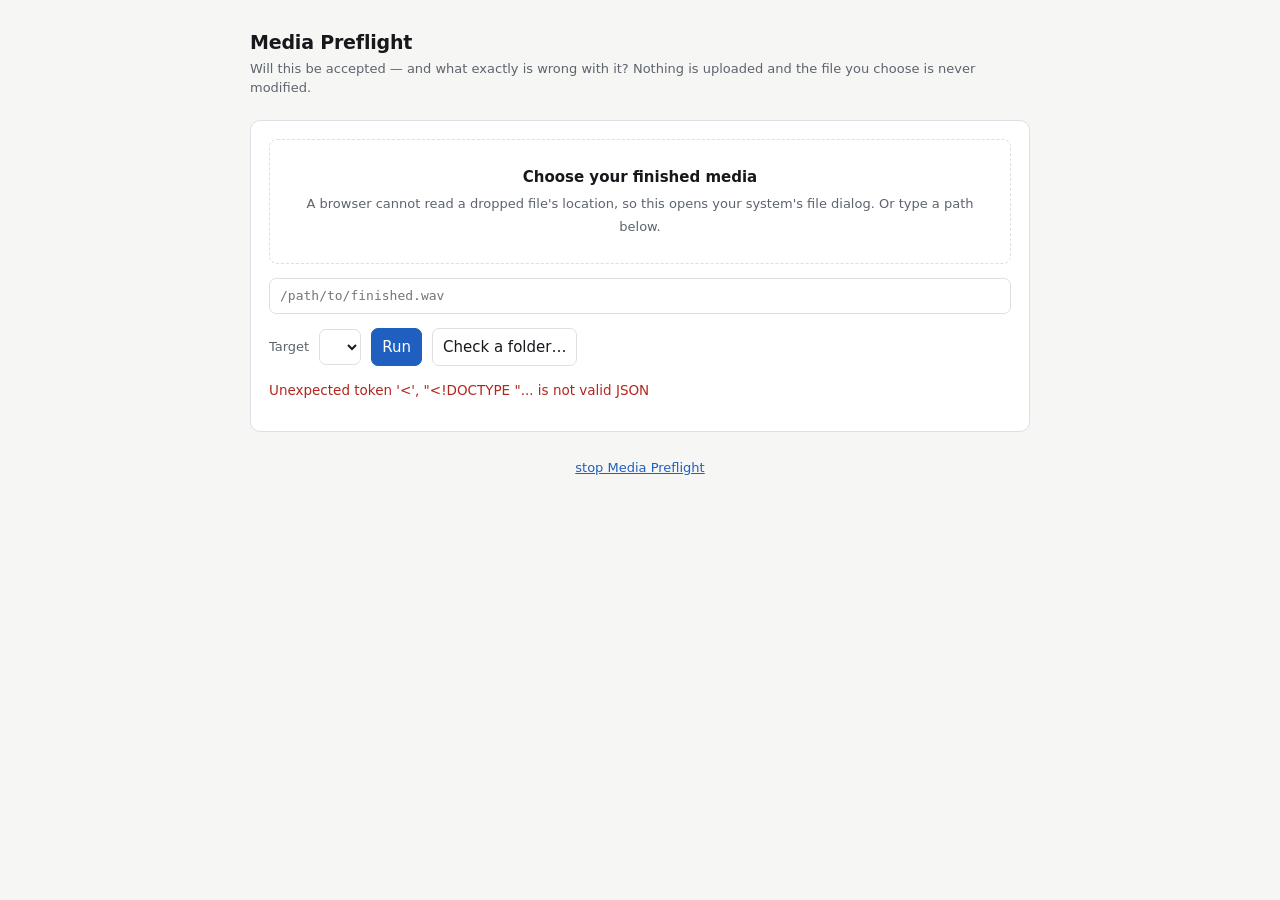
==== index.html @ b85513b6 "Correct a delivery, which is not correcting each of its files Running the single-file fix over a tit" ====
<!doctype html>
<meta charset="utf-8">
<meta name="viewport" content="width=device-width, initial-scale=1">
<title>Media Preflight</title>
<style>
  :root {
    color-scheme: light dark;
    --bg: #f6f6f4; --panel: #ffffff; --ink: #16181c; --quiet: #5d646e;
    --line: #dcdfe4; --fail: #b3261e; --warn: #8a5a00; --pass: #1c6b3f;
    --accent: #1f5fbf; --code: #f0f1f3;
  }
  @media (prefers-color-scheme: dark) {
    :root {
      --bg: #16181c; --panel: #1e2127; --ink: #e8eaee; --quiet: #99a1ad;
      --line: #313640; --fail: #ff8a80; --warn: #f0b849; --pass: #6fd39a;
      --accent: #7aa7ff; --code: #14161a;
    }
  }
  * { box-sizing: border-box; }
  body {
    margin: 0; padding: 28px 20px 60px; background: var(--bg); color: var(--ink);
    font: 15px/1.5 -apple-system, "Segoe UI", Roboto, "Helvetica Neue",
          "DejaVu Sans", sans-serif;
  }
  main { max-width: 780px; margin: 0 auto; }
  h1 { font-size: 19px; margin: 0 0 2px; letter-spacing: -0.01em; }
  .sub { color: var(--quiet); font-size: 13px; margin: 0 0 22px; }
  .panel {
    background: var(--panel); border: 1px solid var(--line); border-radius: 10px;
    padding: 18px; margin-bottom: 16px;
  }
  .drop {
    border: 1.5px dashed var(--line); border-radius: 8px; padding: 26px 18px;
    text-align: center; cursor: pointer; transition: border-color .15s, background .15s;
  }
  .drop:hover, .drop.over { border-color: var(--accent); background: color-mix(in srgb, var(--accent) 7%, transparent); }
  .drop strong { display: block; font-size: 15px; margin-bottom: 4px; }
  .drop span { color: var(--quiet); font-size: 13px; }
  .chosen { font-family: ui-monospace, SFMono-Regular, Menlo, Consolas, monospace;
            font-size: 12.5px; word-break: break-all; color: var(--ink); }
  .row { display: flex; gap: 10px; align-items: center; flex-wrap: wrap; margin-top: 14px; }
  .row label { font-size: 13px; color: var(--quiet); }
  select, input[type=text], button {
    font: inherit; color: var(--ink); background: var(--panel);
    border: 1px solid var(--line); border-radius: 7px; padding: 7px 10px;
  }
  input[type=text] { flex: 1; min-width: 200px; font-size: 13px;
                     font-family: ui-monospace, Menlo, Consolas, monospace; }
  button { cursor: pointer; }
  button:hover:not(:disabled) { border-color: var(--accent); }
  button:disabled { opacity: .45; cursor: default; }
  button.primary { background: var(--accent); border-color: var(--accent); color: #fff; }
  .note { font-size: 12.5px; color: var(--quiet); margin-top: 8px; }
  .note.informal { color: var(--warn); }

  /* signal path */
  .path { display: flex; align-items: center; gap: 6px; flex-wrap: wrap;
          margin: 16px 0 4px; font-size: 12px; }
  .stage { padding: 4px 9px; border: 1px solid var(--line); border-radius: 999px;
           color: var(--quiet); white-space: nowrap; }
  .stage.active { border-color: var(--accent); color: var(--accent);
                  animation: pulse 1.1s ease-in-out infinite; }
  .stage.done { border-color: var(--pass); color: var(--pass); }
  .stage.skip { opacity: .4; border-style: dashed; }
  .arrow { color: var(--quiet); opacity: .5; }
  @keyframes pulse { 0%,100% { opacity: 1 } 50% { opacity: .45 } }
  .bar { height: 3px; background: var(--line); border-radius: 2px; overflow: hidden; }
  .bar > i { display: block; height: 100%; width: 0; background: var(--accent);
             transition: width .25s; }

  /* findings */
  .verdict { font-size: 15px; font-weight: 600; margin: 0 0 2px; }
  .verdict.fail { color: var(--fail); } .verdict.warn { color: var(--warn); }
  .verdict.pass { color: var(--pass); }
  .counts { color: var(--quiet); font-size: 13px; margin-bottom: 14px; }
  .finding { display: grid; grid-template-columns: 18px 1fr auto; gap: 8px;
             padding: 7px 0; border-top: 1px solid var(--line); align-items: baseline; }
  .finding:first-of-type { border-top: none; }
  .mark { font-weight: 700; }
  .mark.fail { color: var(--fail); } .mark.warn { color: var(--warn); }
  .mark.pass { color: var(--pass); } .mark.skip { color: var(--quiet); }
  .required { color: var(--quiet); font-size: 13px; white-space: nowrap; }
  .where { grid-column: 2 / -1; color: var(--quiet); font-size: 12.5px; }
  .where b { font-weight: 600; color: var(--ink); }
  .detail { grid-column: 2 / -1; color: var(--quiet); font-size: 12.5px;
            font-style: italic; }
  .chart { margin: 0 0 16px; padding: 0; }
  .chart svg { display: block; width: 100%; border: 1px solid var(--line);
               border-radius: 8px; }
  .chart figcaption { margin-top: 7px; font-size: 12.5px; color: var(--quiet); }
  .chart rect[data-event] { transition: fill-opacity .15s; cursor: default; }
  .chart.dimmed rect[data-event] { fill-opacity: .12; }
  .chart rect[data-event].lit { fill-opacity: .95; }
  .finding.linked:hover { background: color-mix(in srgb, var(--accent) 7%, transparent); }
  .subhead-sm { font-size: 13px; text-transform: uppercase; letter-spacing: .08em;
                color: var(--quiet); margin: 20px 0 6px; font-weight: 600; }
  .filerow { display: grid; grid-template-columns: 18px 1fr auto auto; gap: 10px;
             padding: 7px 0; border-top: 1px solid var(--line);
             align-items: baseline; cursor: pointer; }
  .filerow:hover { background: color-mix(in srgb, var(--accent) 8%, transparent); }
  .filerow .dur { color: var(--quiet); font-size: 12.5px; }
  .filerow .why { color: var(--quiet); font-size: 12.5px; text-align: right; }
  .filerow .name { font-family: ui-monospace, Menlo, Consolas, monospace;
                   font-size: 13px; }
  .back { color: var(--accent); cursor: pointer; font-size: 13px; margin: 0 0 10px; }
  .setfinding { display: grid; grid-template-columns: 18px 1fr auto; gap: 8px;
                padding: 7px 0; border-top: 1px solid var(--line);
                align-items: baseline; }
  .setfinding:first-of-type { border-top: none; }
  .setfinding .who { grid-column: 2 / -1; color: var(--quiet); font-size: 12.5px;
                     font-family: ui-monospace, Menlo, Consolas, monospace; }
  .setfinding .why { grid-column: 2 / -1; color: var(--quiet); font-size: 12.5px;
                     font-style: italic; }
  .stamps { margin-top: 14px; font-size: 13px; }
  .stamps b { font-weight: 600; }
  pre { background: var(--code); border: 1px solid var(--line); border-radius: 7px;
        padding: 11px; overflow-x: auto; font-size: 12px; margin: 10px 0 0; }
  .steps { margin: 0; padding-left: 20px; }
  .steps li { margin-bottom: 8px; }
  .caveat { color: var(--warn); font-size: 12.5px; display: block; margin-top: 2px; }
  .error { color: var(--fail); font-size: 13.5px; }
  .hidden { display: none; }
  .meta { color: var(--quiet); font-size: 12.5px; margin-top: 12px; }
  .toggle { background: none; border: none; color: var(--accent); padding: 0;
            font-size: 13px; text-decoration: underline; }
</style>

<main>
  <h1>Media Preflight</h1>
  <p class="sub">Will this be accepted — and what exactly is wrong with it?
    Nothing is uploaded and the file you choose is never modified.</p>

  <section class="panel">
    <div class="drop" id="drop">
      <strong id="dropTitle">Choose your finished media</strong>
      <span id="dropHint">A browser cannot read a dropped file's location, so this
        opens your system's file dialog. Or type a path below.</span>
    </div>
    <div class="row">
      <input type="text" id="path" placeholder="/path/to/finished.wav"
             spellcheck="false" autocomplete="off">
    </div>
    <div class="row">
      <label for="target">Target</label>
      <select id="target"></select>
      <button class="primary" id="run">Run</button>
      <button id="runFolder" title="Check a folder as one delivery">Check a folder…</button>
    </div>
    <p class="note" id="targetNote"></p>
    <p class="error hidden" id="toolError"></p>
  </section>

  <section class="panel hidden" id="progressPanel">
    <div class="path" id="signalPath"></div>
    <div class="bar"><i id="bar"></i></div>
    <p class="note" id="stage"></p>
  </section>

  <section class="panel hidden" id="deliveryPanel">
    <p class="verdict" id="setVerdict"></p>
    <p class="counts" id="setCounts"></p>
    <figure class="chart hidden" id="setChartBox">
      <div id="setChart"></div>
      <figcaption id="setChartNote"></figcaption>
    </figure>
    <h3 class="subhead-sm">Across the delivery</h3>
    <div id="setFindings"></div>
    <h3 class="subhead-sm">Files</h3>
    <div id="setFiles"></div>
    <div class="row">
      <button id="fixDelivery">Correct the delivery</button>
      <span class="note" id="deliveryWrote"></span>
    </div>
    <p class="meta" id="setSource"></p>
  </section>

  <section class="panel hidden" id="deliveryPlanPanel">
    <p class="verdict">Proposed corrections</p>
    <p class="counts">Nothing has been written yet. Not one of these source
      files is touched by any of it.</p>
    <ul class="steps" id="deliveryReasons"></ul>
    <div id="deliveryPlan"></div>
    <p class="note" id="deliveryUntouched"></p>
    <p class="note" id="deliveryUnaddressed"></p>
    <div class="row">
      <button class="primary" id="applyDelivery">Write the corrected copies</button>
      <button id="cancelDelivery">Cancel</button>
    </div>
  </section>

  <section class="panel hidden" id="reportPanel">
    <p class="back hidden" id="backToDelivery">← back to the delivery</p>
    <p class="verdict" id="verdict"></p>
    <p class="counts" id="counts"></p>
    <p class="chosen" id="fileLine" style="margin:-8px 0 14px"></p>
    <figure class="chart hidden" id="chartBox">
      <div id="chart"></div>
      <figcaption id="chartNote"></figcaption>
    </figure>
    <div id="findings"></div>
    <p class="stamps hidden" id="stamps"></p>
    <div class="row">
      <button id="fix">Create corrected copy</button>
      <button id="exportMd">Export report</button>
      <button id="exportJson">Export JSON</button>
      <button class="toggle" id="togglePasses">show every check</button>
    </div>
    <p class="note" id="exported"></p>
    <p class="meta" id="sourceNote"></p>
  </section>

  <p class="meta" style="text-align:center;margin-top:26px">
    <button class="toggle" id="quit">stop Media Preflight</button>
  </p>

  <section class="panel hidden" id="planPanel">
    <p class="verdict">Proposed corrections</p>
    <p class="counts">Nothing has been written yet. The source file is not
      touched by any of this.</p>
    <ol class="steps" id="planSteps"></ol>
    <p class="note" id="planUnfixable"></p>
    <p class="note">Output: <span class="chosen" id="planOutput"></span></p>
    <pre id="planCommand"></pre>
    <div class="row">
      <button class="primary" id="applyFix">Write the corrected copy</button>
      <button id="cancelFix">Cancel</button>
    </div>
  </section>
</main>

<script>
const TOKEN = new URLSearchParams(location.search).get("t") || "";
const $ = (id) => document.getElementById(id);
let state = null, current = null, showPasses = false, lastPlan = null;

const STAGES = [
  { key: "container", label: "container" },
  { key: "audio", label: "audio" },
  { key: "video", label: "video" },
  { key: "captions", label: "captions" },
  { key: "target", label: "delivery target" },
];

async function api(path, body) {
  const url = `/api${path}${path.includes("?") ? "&" : "?"}t=${encodeURIComponent(TOKEN)}`;
  const options = body ? {
    method: "POST", headers: { "Content-Type": "application/json" },
    body: JSON.stringify(body),
  } : {};
  const response = await fetch(url, options);
  const data = await response.json();
  if (!response.ok || data.error) throw new Error(data.error || "Request failed.");
  return data;
}

// A stage the file has no material for — the picture nodes on an audio file —
// is drawn dimmed rather than left out, so the path keeps its shape and the
// absence is legible.
function drawPath(activeKey, seenKeys) {
  const seen = STAGES.findIndex((s) => s.key === activeKey);
  $("signalPath").innerHTML = STAGES.map((stage, index) => {
    let cls = "stage";
    const visited = seenKeys && seenKeys.has(stage.key);
    if (index === seen) cls += " active";
    else if (visited) cls += " done";
    else if (seen >= 0 && index < seen) cls += " skip";
    const title = (seen >= 0 && index < seen && !visited)
      ? ' title="nothing in this file to measure here"' : "";
    return `<span class="${cls}"${title}>${stage.label}</span>`;
  }).join('<span class="arrow">→</span>');
}

function esc(text) {
  return String(text ?? "").replace(/[&<>"]/g,
    (c) => ({ "&": "&amp;", "<": "&lt;", ">": "&gt;", '"': "&quot;" }[c]));
}

function timecode(seconds) {
  if (seconds == null) return "—";
  const whole = Math.max(0, Math.floor(seconds));
  const h = Math.floor(whole / 3600), m = Math.floor((whole % 3600) / 60), s = whole % 60;
  const pad = (n) => String(n).padStart(2, "0");
  return h ? `${h}:${pad(m)}:${pad(s)}` : `${pad(m)}:${pad(s)}`;
}

function describeFile(file) {
  const bits = [file.name];
  if (file.duration_s) bits.push(timecode(file.duration_s));
  if (file.audio) {
    bits.push([file.audio.codec,
      file.audio.sample_rate ? (file.audio.sample_rate / 1000) + " kHz" : "",
      { 1: "mono", 2: "stereo" }[file.audio.channels] || (file.audio.channels + " ch"),
    ].filter(Boolean).join(" "));
  }
  if (file.video) {
    bits.push([file.video.codec,
      file.video.width ? `${file.video.width}x${file.video.height}` : "",
      file.video.frame_rate ? file.video.frame_rate.toFixed(3).replace(/\.?0+$/, "") + " fps" : "",
    ].filter(Boolean).join(" "));
  }
  if (file.captions && file.captions.cues != null) {
    const n = file.captions.cues;
    bits.push(`${file.captions.format} ${n} cue${n === 1 ? "" : "s"} ${file.captions.origin || ""}`.trim());
  }
  return bits.join("  ·  ");
}

const MARK = { pass: "✓", fail: "✕", warn: "⚠", skip: "·", info: "i" };
const VERDICT_WORD = {
  pass: "Ready to deliver.",
  warn: "Deliverable, with things worth looking at.",
  fail: "Not ready — the failures below would be rejected.",
};
const ORDER = { fail: 0, warn: 1, pass: 2, skip: 3 };

function renderReport(envelope) {
  current = envelope;
  $("verdict").textContent =
    `${MARK[envelope.verdict]} ${VERDICT_WORD[envelope.verdict]}`;
  $("verdict").className = "verdict " + envelope.verdict;
  const c = envelope.counts;
  $("counts").textContent =
    `${c.fail} failed, ${c.warn} warned, ${c.pass} passed, ${c.skip} not checked`;
  $("fileLine").textContent = describeFile(envelope.file);

  const sorted = [...envelope.findings]
    .sort((a, b) => ORDER[a.status] - ORDER[b.status]);
  const skipped = sorted.filter((f) => f.status === "skip");
  const findings = sorted.filter((f) =>
    f.status !== "skip" && (showPasses || f.status !== "pass"));

  $("findings").innerHTML = findings.map((f) => {
    const where = f.intervals && f.intervals.length
      ? `<div class="where">at ${f.intervals.slice(0, 8).map((i) =>
          `<b>${timecode(i.start)}</b>${i.detail ? " (" + esc(i.detail) + ")" : ""}`
        ).join(", ")}${f.intervals.length > 8 ? `, +${f.intervals.length - 8} more` : ""}</div>`
      : (f.scope === "file" && f.status !== "pass" && f.status !== "skip"
        ? `<div class="where">measured across the whole file — no single moment to point at</div>` : "");
    const note = (f.note && (f.status === "fail" || f.status === "warn"))
      ? `<div class="detail">${esc(f.note)}</div>` : "";
    return `<div class="finding" data-label="${esc(f.label)}">
      <span class="mark ${f.status}">${MARK[f.status]}</span>
      <span>${esc(f.label)}: ${esc(f.actual)}</span>
      <span class="required">${f.required ? "Required: " + esc(f.required) : ""}</span>
      ${where}${note}</div>`;
  }).join("") + (skipped.length ? `<div class="finding">
      <span class="mark skip">·</span>
      <span class="where" style="grid-column:2/-1">${skipped.length} not checked —
        nothing in this file to measure them against:
        ${esc(skipped.slice(0, 8).map((f) => f.label.toLowerCase()).join(", "))}</span>
    </div>` : "");

  const stamps = [...new Set(envelope.findings
    .filter((f) => f.status === "fail" || f.status === "warn")
    .flatMap((f) => f.timestamps))].sort((a, b) => a - b);
  $("stamps").className = stamps.length ? "stamps" : "stamps hidden";
  $("stamps").innerHTML = stamps.length
    ? `Problems occur at <b>${stamps.slice(0, 12).map(timecode).join(", ")}</b>` +
      (stamps.length > 12 ? `, and ${stamps.length - 12} more` : "")
    : "";

  drawChart(envelope);

  const t = envelope.target;
  $("sourceNote").textContent = t.source
    ? `Thresholds from: ${t.source}${t.checked ? " (read " + t.checked + ")" : ""}`
    : "";
  $("fix").disabled = envelope.verdict === "pass";
  $("reportPanel").classList.remove("hidden");
  $("planPanel").classList.add("hidden");
  $("exported").textContent = "";
}

// Hovering a finding lights only the marks that finding put on the chart, so
// "at 18:07" and the shape at 18:07 are visibly the same fact.
function drawChart(envelope) {
  const box = $("chartBox");
  if (!envelope.chart) { box.classList.add("hidden"); return; }
  box.classList.remove("hidden");
  $("chart").innerHTML = envelope.chart;
  const band = envelope.band || {};
  $("chartNote").textContent = band.absent
    ? `Loudness over time. No target band is drawn: ${band.absent}`
    : "Loudness over time. The shaded band is what this target asks for; the "
      + "lighter area is the range each column covers.";

  const marks = [...$("chart").querySelectorAll("rect[data-event]")];
  document.querySelectorAll(".finding[data-label]").forEach((row) => {
    const label = row.dataset.label;
    if (!marks.some((m) => m.dataset.label === label)) return;
    row.classList.add("linked");
    row.addEventListener("mouseenter", () => {
      $("chart").parentElement.classList.add("dimmed");
      marks.forEach((m) => m.classList.toggle("lit", m.dataset.label === label));
    });
    row.addEventListener("mouseleave", () => {
      $("chart").parentElement.classList.remove("dimmed");
      marks.forEach((m) => m.classList.remove("lit"));
    });
  });
}

async function poll(jobId, onDone) {
  const seen = new Set();
  const tick = async () => {
    const job = await api(`/job?id=${encodeURIComponent(jobId)}`);
    $("bar").style.width = Math.round((job.progress || 0) * 100) + "%";
    $("stage").textContent = job.stage || "";
    if (job.phase) seen.add(job.phase);
    drawPath(job.phase || "container", seen);
    if (job.state === "running") return setTimeout(tick, 220);
    $("progressPanel").classList.add("hidden");
    if (job.state === "error") return fail(job.error);
    onDone(job.result);
  };
  tick();
}

function fail(message) {
  $("toolError").textContent = message;
  $("toolError").classList.remove("hidden");
  $("run").disabled = false;
}

function busy(on) {
  $("run").disabled = on;
  $("toolError").classList.add("hidden");
  $("progressPanel").classList.toggle("hidden", !on);
  if (on) { $("bar").style.width = "0%"; drawPath("container", new Set()); }
}

async function boot() {
  state = await api("/state");
  $("target").innerHTML = state.targets.map((t) =>
    `<option value="${esc(t.id)}">${esc(t.label)}</option>`).join("");
  $("target").value = localStorage.getItem("target") || "web";
  describeTarget();
  if (!state.ffmpeg) fail(`ffmpeg was not found. Install it with: ${state.ffmpeg_hint}`);
}

function describeTarget() {
  const chosen = state.targets.find((t) => t.id === $("target").value);
  if (!chosen) return;
  $("targetNote").textContent = chosen.summary +
    (chosen.confidence === "informal"
      ? "  ·  Not a published specification: treat these thresholds as a sanity check you can edit."
      : "");
  $("targetNote").className = "note" + (chosen.confidence === "informal" ? " informal" : "");
}

$("target").addEventListener("change", () => {
  localStorage.setItem("target", $("target").value);
  describeTarget();
});

$("drop").addEventListener("click", async () => {
  try {
    const { path } = await api("/pick", {});
    if (path) { $("path").value = path; $("dropTitle").textContent = path.split(/[\\/]/).pop(); }
  } catch (error) { fail(error.message); }
});

// A dropped file gives us a name but never a path; say so rather than failing
// silently, and leave the native dialog as the way in.
$("drop").addEventListener("dragover", (e) => { e.preventDefault(); $("drop").classList.add("over"); });
$("drop").addEventListener("dragleave", () => $("drop").classList.remove("over"));
$("drop").addEventListener("drop", (e) => {
  e.preventDefault();
  $("drop").classList.remove("over");
  const file = e.dataTransfer.files[0];
  $("dropHint").textContent = file
    ? `The browser will not tell this tool where “${file.name}” lives. Click to choose it in a real file dialog, or paste its path below.`
    : $("dropHint").textContent;
});

let delivery = null;

function renderDelivery(envelope) {
  delivery = envelope;
  deliveryPaths = envelope.files.map((f) => f.path);
  $("deliveryWrote").textContent = "";
  $("fixDelivery").disabled = envelope.verdict === "pass";
  $("deliveryPanel").classList.remove("hidden");
  $("reportPanel").classList.add("hidden");
  $("planPanel").classList.add("hidden");

  const v = envelope.verdict;
  $("setVerdict").textContent = `${MARK[v]} ${VERDICT_WORD[v]}`;
  $("setVerdict").className = "verdict " + v;
  const failing = envelope.files.filter((f) => f.verdict === "fail").length;
  const warning = envelope.files.filter((f) => f.verdict === "warn").length;
  const own = envelope.set.counts;
  const parts = [];
  if (own.fail) parts.push(`${own.fail} failing`);
  if (own.warn) parts.push(`${own.warn} warning`);
  const tail = parts.length
    ? `${parts.join(" and ")} check${own.fail + own.warn === 1 ? "" : "s"} of its own`
    : "nothing wrong of its own";
  $("setCounts").textContent =
    `${envelope.files.length} files — ${failing} fail, ${warning} warn; `
    + `the delivery itself has ${tail}.`;

  $("setChartBox").classList.toggle("hidden", !envelope.chart);
  if (envelope.chart) {
    $("setChart").innerHTML = envelope.chart;
    const band = envelope.band || {};
    $("setChartNote").textContent = band.absent
      ? `One mark per file, compared in ${envelope.loudness_unit || "dB"}. `
        + `No target band is drawn: ${band.absent}`
      : "One mark per file. The shaded band is what the target asks for; a "
        + "mark outside it is a file to look at.";
  }

  const order = { fail: 0, warn: 1, info: 2, pass: 3, skip: 4 };
  $("setFindings").innerHTML = [...envelope.set.findings]
    .sort((a, b) => (order[a.status] ?? 5) - (order[b.status] ?? 5))
    .filter((f) => f.status !== "skip")
    .map((f) => `<div class="setfinding">
      <span class="mark ${f.status}">${MARK[f.status]}</span>
      <span>${esc(f.label)}: ${esc(f.actual)}</span>
      <span class="required">${f.required ? "Required: " + esc(f.required) : ""}</span>
      ${f.files && f.files.length
        ? `<div class="who">${esc(f.files.slice(0, 8).join(", "))}${
            f.files.length > 8 ? `, +${f.files.length - 8} more` : ""}</div>` : ""}
      ${f.note && (f.status === "fail" || f.status === "warn")
        ? `<div class="why">${esc(f.note)}</div>` : ""}
    </div>`).join("") || '<p class="note">Nothing wrong with the delivery as a whole.</p>';

  $("setFiles").innerHTML = envelope.files.map((f, index) => {
    const problems = f.problems.filter((p) => p.status === "fail");
    const why = (problems.length ? problems : f.problems)
      .slice(0, 2).map((p) => p.label).join(", ")
      || loudnessOf(f, envelope);
    return `<div class="filerow" data-index="${index}">
      <span class="mark ${f.verdict}">${MARK[f.verdict]}</span>
      <span class="name">${esc(f.name)}</span>
      <span class="dur">${timecode(f.duration_s)}</span>
      <span class="why">${esc(why)}</span>
    </div>`;
  }).join("") + (envelope.unreadable || []).map((f) =>
    `<div class="filerow"><span class="mark fail">✕</span>
      <span class="name">${esc(f.name)}</span><span class="dur"></span>
      <span class="why">${esc(f.error)}</span></div>`).join("");

  $("setFiles").querySelectorAll(".filerow[data-index]").forEach((row) => {
    row.addEventListener("click", () => openFile(
      envelope.files[Number(row.dataset.index)]));
  });

  const t = envelope.target;
  $("setSource").textContent = t.source
    ? `Thresholds from: ${t.source}${t.checked ? " (read " + t.checked + ")" : ""}`
    : "";
}

function loudnessOf(file, envelope) {
  const order = [envelope.loudness_metric, "integrated_lufs", "rms_dbfs"];
  const units = { integrated_lufs: "LUFS", rms_dbfs: "dBFS" };
  for (const name of order) {
    const value = name && file.measurements[name];
    if (typeof value === "number") {
      return `${value.toFixed(1)} ${envelope.loudness_unit || units[name] || ""}`.trim();
    }
  }
  return "";
}

// A row in the delivery opens that file's own report. The server already holds
// the measurement, so this is a lookup rather than a second decode.
async function openFile(file) {
  $("path").value = file.path;
  busy(true);
  try {
    const { job } = await api("/check", { path: file.path,
                                          target: $("target").value });
    poll(job, (envelope) => {
      busy(false);
      renderReport(envelope);
      $("deliveryPanel").classList.add("hidden");
      $("backToDelivery").classList.remove("hidden");
      $("reportPanel").scrollIntoView({ behavior: "smooth", block: "start" });
    });
  } catch (error) { busy(false); fail(error.message); }
}

let deliveryPaths = [];

$("fixDelivery").addEventListener("click", async () => {
  if (!delivery) return;
  try {
    const plan = await api("/delivery_plan", { paths: deliveryPaths,
                                               target: $("target").value });
    $("deliveryReasons").innerHTML = (plan.consensus.reasons || [])
      .map((r) => `<li>${esc(r)}</li>`).join("");
    $("deliveryPlan").innerHTML = plan.files.map((f) => `
      <div class="setfinding">
        <span class="mark ${f.because_of_the_set.length ? "warn" : "pass"}">·</span>
        <span class="name">${esc(f.name)}${f.because_of_the_set.length
          ? " — because of the delivery" : ""}</span>
        <span></span>
        <div class="who" style="font-family:inherit">${f.steps.map((s) =>
          esc(s.description) + (s.caveat
            ? `<span class="caveat">⚠ ${esc(s.caveat)}</span>` : "")
        ).join("<br>")}</div>
      </div>`).join("");
    $("deliveryUntouched").textContent = plan.untouched.length
      ? "Left alone: " + plan.untouched.join(", ") : "";
    $("deliveryUnaddressed").textContent = plan.unaddressed.length
      ? "Not corrected by this tool: " + plan.unaddressed
          .map((u) => `${u.label} — ${u.detail}`).join("; ") : "";
    $("deliveryPlanPanel").classList.remove("hidden");
    $("deliveryPlanPanel").scrollIntoView({ behavior: "smooth", block: "start" });
  } catch (error) { fail(error.message); }
});

$("cancelDelivery").addEventListener("click",
  () => $("deliveryPlanPanel").classList.add("hidden"));

$("applyDelivery").addEventListener("click", async () => {
  $("deliveryPlanPanel").classList.add("hidden");
  busy(true);
  try {
    const { job } = await api("/delivery_fix", { paths: deliveryPaths,
                                                 target: $("target").value,
                                                 overwrite: true });
    poll(job, (result) => {
      busy(false);
      deliveryPaths = result.after.files.map((f) => f.path);
      renderDelivery(result.after);
      $("deliveryWrote").textContent =
        `Wrote ${result.written.length} corrected `
        + `${result.written.length === 1 ? "copy" : "copies"} — measured again `
        + `from scratch, and this is that measurement.`;
    });
  } catch (error) { busy(false); fail(error.message); }
});

$("backToDelivery").addEventListener("click", () => {
  if (!delivery) return;
  $("reportPanel").classList.add("hidden");
  $("backToDelivery").classList.add("hidden");
  $("deliveryPanel").classList.remove("hidden");
});

$("runFolder").addEventListener("click", async () => {
  let folder = $("path").value.trim();
  try {
    if (!folder) {
      const picked = await api("/pick_folder", {});
      folder = picked.path;
      if (!folder) return;
      $("path").value = folder;
    }
    busy(true);
    const { job } = await api("/batch", { path: folder,
                                          target: $("target").value });
    poll(job, (envelope) => {
      busy(false);
      $("deliveryPlanPanel").classList.add("hidden");
      renderDelivery(envelope);
    });
  } catch (error) { busy(false); fail(error.message); }
});

$("run").addEventListener("click", async () => {
  const path = $("path").value.trim();
  if (!path) return fail("Choose a file first.");
  busy(true);
  try {
    const { job } = await api("/check", { path, target: $("target").value });
    poll(job, (envelope) => {
      busy(false);
      delivery = null;
      $("backToDelivery").classList.add("hidden");
      $("deliveryPanel").classList.add("hidden");
      renderReport(envelope);
    });
  } catch (error) { busy(false); fail(error.message); }
});

$("togglePasses").addEventListener("click", () => {
  showPasses = !showPasses;
  $("togglePasses").textContent = showPasses ? "show only problems" : "show every check";
  if (current) renderReport(current);
});

$("fix").addEventListener("click", async () => {
  try {
    lastPlan = await api("/plan", { path: $("path").value.trim(),
                                    target: $("target").value });
    $("planSteps").innerHTML = lastPlan.steps.map((s) =>
      `<li>${esc(s.description)}${s.caveat ? `<span class="caveat">⚠ ${esc(s.caveat)}</span>` : ""}</li>`
    ).join("");
    $("planUnfixable").textContent = lastPlan.unfixable.length
      ? "Not corrected by this tool: " +
        lastPlan.unfixable.map((u) => `${u.label} — ${u.detail}`).join("; ")
      : "";
    $("planOutput").textContent = lastPlan.output || "—";
    $("planCommand").textContent = (lastPlan.command || []).join(" ");
    $("planPanel").classList.remove("hidden");
    $("planPanel").scrollIntoView({ behavior: "smooth", block: "start" });
  } catch (error) { fail(error.message); }
});

$("cancelFix").addEventListener("click", () => $("planPanel").classList.add("hidden"));

$("applyFix").addEventListener("click", async () => {
  $("planPanel").classList.add("hidden");
  busy(true);
  try {
    const { job } = await api("/fix", { path: $("path").value.trim(),
                                        target: $("target").value,
                                        overwrite: true });
    poll(job, (result) => {
      busy(false);
      renderReport(result.after);
      $("exported").textContent = `Wrote ${result.output} — measured again from scratch, and this is that measurement.`;
      $("path").value = result.output;
    });
  } catch (error) { busy(false); fail(error.message); }
});

for (const [id, kind] of [["exportMd", "markdown"], ["exportJson", "json"]]) {
  $(id).addEventListener("click", async () => {
    try {
      const { written } = await api("/export", { path: $("path").value.trim(),
                                                 target: $("target").value, kind });
      $("exported").textContent = `Wrote ${written}`;
    } catch (error) { fail(error.message); }
  });
}

// The app can be started by double-clicking, which leaves no terminal to
// stop it from. This is that terminal.
$("quit").addEventListener("click", async () => {
  try { await api("/quit", {}); } catch (error) { /* it went away, which is the point */ }
  document.body.innerHTML =
    '<main style="max-width:780px;margin:0 auto;padding:60px 20px">'
    + '<h1 style="font-size:19px">Media Preflight has stopped.</h1>'
    + '<p class="sub">Nothing was left running. Close this tab.</p></main>';
});

boot().catch((error) => fail(error.message));
</script>
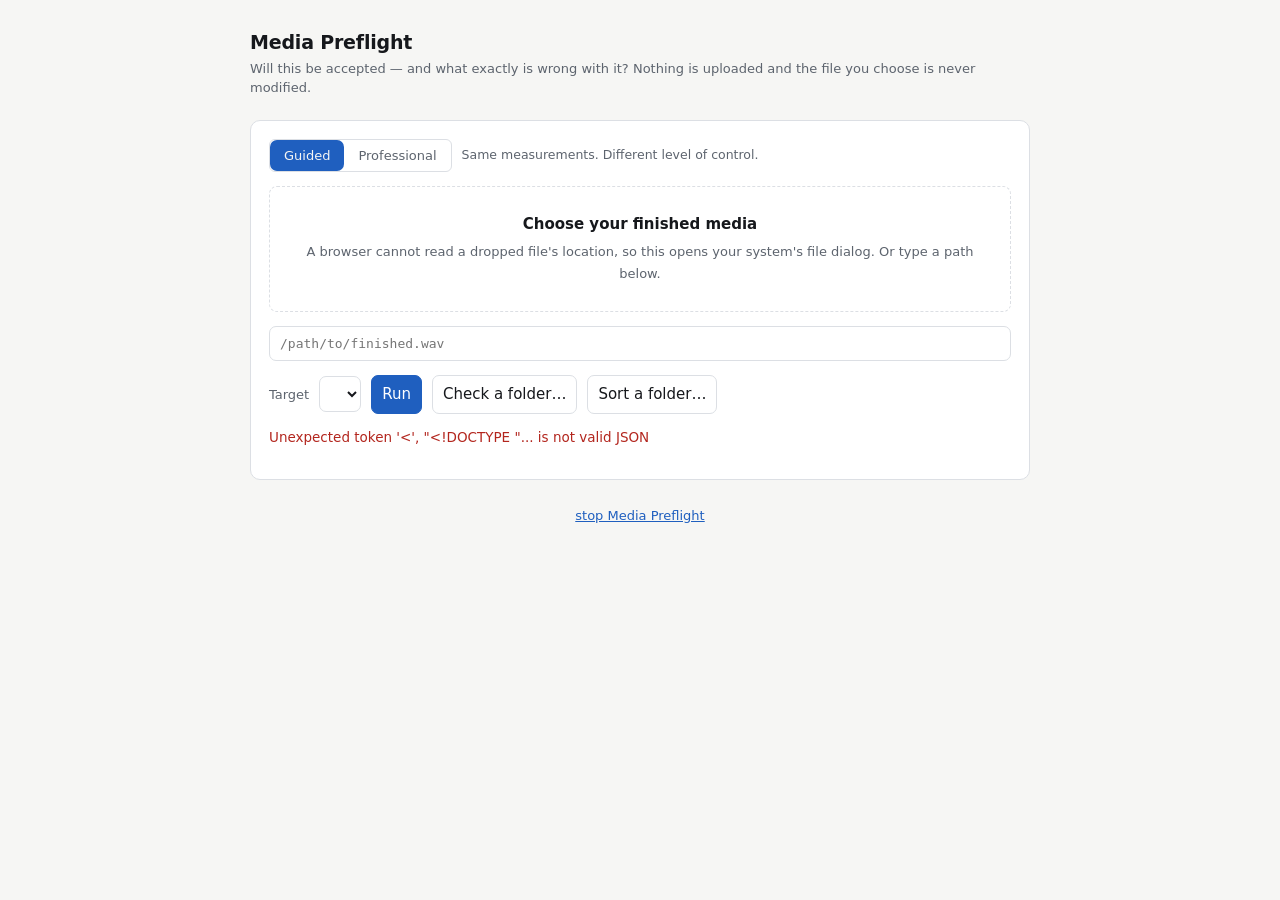
==== commit 376f5737: "Sort, assign, estimate, run The queue interface, on the page that already existed rather than beside" ====
--- a/index.html
+++ b/index.html
@@ -123,6 +123,45 @@
   .meta { color: var(--quiet); font-size: 12.5px; margin-top: 12px; }
   .toggle { background: none; border: none; color: var(--accent); padding: 0;
             font-size: 13px; text-decoration: underline; }
+
+  /* The mode switch. Two words and a line saying what does not change
+     between them, because the honest half of this choice is the half people
+     will not otherwise believe. */
+  .modes { display: flex; align-items: center; gap: 10px; flex-wrap: wrap;
+           margin-bottom: 14px; }
+  .modes .seg { display: inline-flex; border: 1px solid var(--line);
+                border-radius: 6px; overflow: hidden; }
+  .modes .seg button { background: none; border: none; padding: 6px 14px;
+                       font-size: 13px; color: var(--quiet); }
+  .modes .seg button.on { background: var(--accent); color: var(--bg); }
+  .modes .why { font-size: 12.5px; color: var(--quiet); }
+
+  .qgroup { margin-top: 18px; }
+  .qgroup > h4 { font-size: 12px; letter-spacing: .08em; text-transform: uppercase;
+                 color: var(--quiet); margin: 0 0 8px; font-weight: 600;
+                 display: flex; align-items: center; gap: 10px; flex-wrap: wrap; }
+  .qgroup > h4 select { font-size: 12px; text-transform: none;
+                        letter-spacing: 0; }
+  .qrow { display: grid; grid-template-columns: 1fr auto auto;
+          gap: 10px; align-items: center; padding: 7px 0;
+          border-top: 1px solid var(--line); }
+  .qrow:first-of-type { border-top: none; }
+  .qname { min-width: 0; }
+  .qname b { font-weight: 500; display: block; overflow: hidden;
+             text-overflow: ellipsis; white-space: nowrap; }
+  .qsub { color: var(--quiet); font-size: 12px; }
+  .qsub .with { color: var(--accent); }
+  .qrow.out { opacity: .45; }
+  .qrow select { font-size: 12.5px; max-width: 210px; }
+  .qcost { color: var(--quiet); font-size: 12px; font-variant-numeric: tabular-nums;
+           text-align: right; min-width: 62px; }
+  .qgroup.unreadable .qrow { grid-template-columns: 1fr; }
+  .qgroup.unreadable .qsub { color: var(--warn); }
+  .qtotal { display: flex; align-items: center; gap: 14px; flex-wrap: wrap;
+            margin-top: 20px; padding-top: 14px; border-top: 1px solid var(--line); }
+  .qtotal .big { font-size: 15px; }
+  .qdelivery { font-size: 12.5px; color: var(--quiet); margin-top: 10px; }
+  .qdelivery label { display: inline-flex; gap: 6px; align-items: center; }
 </style>
 
 <main>
@@ -131,6 +170,13 @@
     Nothing is uploaded and the file you choose is never modified.</p>
 
   <section class="panel">
+    <div class="modes">
+      <div class="seg">
+        <button id="modeGuided" class="on">Guided</button>
+        <button id="modePro">Professional</button>
+      </div>
+      <span class="why">Same measurements. Different level of control.</span>
+    </div>
     <div class="drop" id="drop">
       <strong id="dropTitle">Choose your finished media</strong>
       <span id="dropHint">A browser cannot read a dropped file's location, so this
@@ -145,9 +191,30 @@
       <select id="target"></select>
       <button class="primary" id="run">Run</button>
       <button id="runFolder" title="Check a folder as one delivery">Check a folder…</button>
+      <button id="sortFolder" title="Sort a folder into audio, video and captions">Sort a folder…</button>
     </div>
     <p class="note" id="targetNote"></p>
+    <div class="row hidden" id="pictureRow">
+      <label for="depth">Picture</label>
+      <select id="depth">
+        <option value="selective">Only what this target checks</option>
+        <option value="full">Everything the picture can be asked</option>
+      </select>
+    </div>
+    <p class="note hidden" id="pictureNote"></p>
     <p class="error hidden" id="toolError"></p>
+  </section>
+
+  <section class="panel hidden" id="queuePanel">
+    <p class="verdict" id="queueTitle"></p>
+    <p class="counts" id="queueCounts"></p>
+    <div id="queueBody"></div>
+    <div class="qdelivery hidden" id="queueGroups"></div>
+    <div class="qtotal">
+      <button class="primary" id="startQueue">Start</button>
+      <span class="big" id="queueEstimate"></span>
+      <button class="toggle" id="cancelQueue">Choose something else</button>
+    </div>
   </section>
 
   <section class="panel hidden" id="progressPanel">
@@ -198,6 +265,7 @@
       <figcaption id="chartNote"></figcaption>
     </figure>
     <div id="findings"></div>
+    <div class="hidden" id="pictureExtras"></div>
     <p class="stamps hidden" id="stamps"></p>
     <div class="row">
       <button id="fix">Create corrected copy</button>
@@ -281,6 +349,39 @@
   const h = Math.floor(whole / 3600), m = Math.floor((whole % 3600) / 60), s = whole % 60;
   const pad = (n) => String(n).padStart(2, "0");
   return h ? `${h}:${pad(m)}:${pad(s)}` : `${pad(m)}:${pad(s)}`;
+}
+
+// What the picture pass measured that no rule read. Empty for a selective
+// pass, which is the point of it; the reason to choose the full one is to see
+// this block, so leaving it out of the window would make the choice pointless.
+const PICTURE_LABELS = [
+  ["black_seconds", "Black", "s"],
+  ["longest_black_s", "Longest black run", "s"],
+  ["leading_black_s", "Black at the head", "s"],
+  ["trailing_black_s", "Black at the tail", "s"],
+  ["frozen_seconds", "Frozen", "s"],
+  ["longest_frozen_s", "Longest frozen run", "s"],
+  ["flash_regions", "Flashing passages", ""],
+  ["interlace_detected", "Fields", ""],
+  ["telecine_ratio", "Repeated fields", ""],
+];
+
+function renderPictureExtras(envelope) {
+  const box = $("pictureExtras");
+  const picture = envelope.picture;
+  if (!picture) { box.classList.add("hidden"); box.innerHTML = ""; return; }
+  const checked = new Set(envelope.findings
+    .filter((f) => f.status !== "skip").map((f) => f.metric));
+  const rows = PICTURE_LABELS
+    .filter(([key]) => !checked.has(key) && picture[key] !== null &&
+                       picture[key] !== undefined)
+    .map(([key, label, unit]) =>
+      `<div class="finding"><span class="mark skip">·</span>
+        <span>${esc(label)}: ${esc(String(picture[key]))}${unit}</span></div>`);
+  if (!rows.length) { box.classList.add("hidden"); box.innerHTML = ""; return; }
+  box.classList.remove("hidden");
+  box.innerHTML = `<h3 class="subhead-sm">Also measured in the picture,
+    against nothing</h3>${rows.join("")}`;
 }
 
 function describeFile(file) {
@@ -350,6 +451,8 @@
         ${esc(skipped.slice(0, 8).map((f) => f.label.toLowerCase()).join(", "))}</span>
     </div>` : "");
 
+  renderPictureExtras(envelope);
+
   const stamps = [...new Set(envelope.findings
     .filter((f) => f.status === "fail" || f.status === "warn")
     .flatMap((f) => f.timestamps))].sort((a, b) => a - b);
@@ -434,7 +537,10 @@
   $("target").innerHTML = state.targets.map((t) =>
     `<option value="${esc(t.id)}">${esc(t.label)}</option>`).join("");
   $("target").value = localStorage.getItem("target") || "web";
+  $("depth").value = localStorage.getItem("depth") || "selective";
+  setMode(mode);
   describeTarget();
+  refreshPicturePlan();
   if (!state.ffmpeg) fail(`ffmpeg was not found. Install it with: ${state.ffmpeg_hint}`);
 }
 
@@ -451,12 +557,402 @@
 $("target").addEventListener("change", () => {
   localStorage.setItem("target", $("target").value);
   describeTarget();
+  refreshPicturePlan();
+});
+
+function depth() {
+  return $("depth").value === "full" ? "full" : "selective";
+}
+
+// How long the picture pass will take, asked before it starts rather than
+// discovered while it runs. A file with no picture hides the whole control:
+// there is no choice to make and an empty question is worse than none.
+let planToken = 0;
+let lastPicturePlan = null;
+async function refreshPicturePlan() {
+  const path = $("path").value.trim();
+  const mine = ++planToken;
+  if (!path) return showPicturePlan(null);
+  let plan = null;
+  try {
+    plan = await api("/picture_plan", { path, target: $("target").value });
+  } catch (error) { plan = null; }
+  if (mine === planToken) showPicturePlan(plan);
+}
+
+function showPicturePlan(plan) {
+  lastPicturePlan = plan;
+  const row = $("pictureRow"), note = $("pictureNote");
+  if (!plan || !plan.selective) {
+    row.classList.add("hidden");
+    note.classList.add("hidden");
+    return;
+  }
+  row.classList.remove("hidden");
+  const label = (which, text) => {
+    const seconds = plan[which].seconds;
+    const option = $("depth").options[which === "selective" ? 0 : 1];
+    option.textContent = plan[which].filters.length
+      ? `${text} — about ${spell(seconds)}`
+      : `${text} — nothing to read here`;
+  };
+  label("selective", "Only what this target checks");
+  label("full", "Everything the picture can be asked");
+
+  const chosen = plan[depth()];
+  if (!chosen.filters.length || chosen.seconds < 30) {
+    note.classList.add("hidden");
+    return;
+  }
+  note.textContent = `Reading ${chosen.filters.join(", ")} means decoding every `
+    + `frame: roughly ${spell(chosen.seconds)} on a recent laptop, and longer `
+    + `on a slower machine. The sound is measured either way.`;
+  note.classList.remove("hidden");
+}
+
+function spell(seconds) {
+  seconds = Math.round(seconds);
+  if (seconds < 90) return `${seconds} seconds`;
+  const minutes = Math.floor(seconds / 60);
+  if (minutes < 60) return `${minutes} min ${String(seconds % 60).padStart(2, "0")} s`;
+  return `${Math.floor(minutes / 60)} h ${String(minutes % 60).padStart(2, "0")} min`;
+}
+
+$("depth").addEventListener("change", () => {
+  localStorage.setItem("depth", $("depth").value);
+  showPicturePlan(lastPicturePlan);
+});
+
+$("path").addEventListener("input", () => {
+  clearTimeout(planTimer);
+  planTimer = setTimeout(refreshPicturePlan, 400);
+});
+let planTimer = null;
+
+// ---------------------------------------------------------------- modes
+//
+// The mode is a presentation preference and nothing else. It lives in this
+// browser, it is not sent with any job, and switching it never re-measures
+// anything or changes a verdict — Guided and Professional are the same
+// measurements with different amounts of the decision exposed. Anything that
+// made them disagree would be a bug in this file, not a feature.
+
+let mode = localStorage.getItem("mode") === "pro" ? "pro" : "guided";
+
+function setMode(next) {
+  mode = next;
+  localStorage.setItem("mode", next);
+  $("modeGuided").classList.toggle("on", next === "guided");
+  $("modePro").classList.toggle("on", next === "pro");
+  document.body.classList.toggle("pro", next === "pro");
+  $("pictureRow").classList.toggle("hidden", next !== "pro" || !lastPicturePlan);
+  if (queue) renderQueue();
+}
+
+$("modeGuided").addEventListener("click", () => setMode("guided"));
+$("modePro").addEventListener("click", () => setMode("pro"));
+
+// ---------------------------------------------------------------- the queue
+
+let queue = null;          // the sorted selection, as the server returned it
+let choices = {};          // path -> { target, depth, action }
+
+const KIND_TITLE = { video: "Video", audio: "Audio", captions: "Subtitles",
+                     unsupported: "Not checked" };
+
+$("sortFolder").addEventListener("click", async () => {
+  try {
+    const { path } = await api("/pick_folder", {});
+    if (path) await sortSelection([path]);
+  } catch (error) { fail(error.message); }
+});
+
+async function sortSelection(paths) {
+  busy(true);
+  try {
+    const { job } = await api("/intake", { paths, recursive: true });
+    poll(job, (result) => {
+      busy(false);
+      queue = result;
+      choices = {};
+      for (const row of queue.items) {
+        if (row.kind === "unsupported") continue;
+        choices[row.path] = {
+          target: defaultTarget(row.kind),
+          depth: "selective",
+          action: "check",
+        };
+      }
+      renderQueue();
+      $("queuePanel").classList.remove("hidden");
+      $("queuePanel").scrollIntoView({ behavior: "smooth", block: "start" });
+    });
+  } catch (error) { busy(false); fail(error.message); }
+}
+
+function defaultTarget(kind) {
+  const offered = (queue.profiles[kind] || []).map((p) => p.id);
+  const remembered = localStorage.getItem("target." + kind);
+  if (remembered && offered.includes(remembered)) return remembered;
+  const preferred = { video: "web", audio: "ebu_r128", captions: "subtitles" };
+  return offered.includes(preferred[kind]) ? preferred[kind] : offered[0];
+}
+
+function renderQueue() {
+  const byKind = {};
+  for (const row of queue.items) (byKind[row.kind] ||= []).push(row);
+
+  const counted = ["video", "audio", "captions"]
+    .filter((k) => byKind[k])
+    .map((k) => `${byKind[k].length} ${KIND_TITLE[k].toLowerCase()}`);
+  $("queueTitle").textContent = "What is in here";
+  $("queueTitle").className = "verdict";
+  $("queueCounts").textContent = counted.join(", ")
+    + (byKind.unsupported ? `, and ${byKind.unsupported.length} this tool cannot read` : "")
+    + (queue.counts.companions
+       ? `. ${queue.counts.companions} caption file${queue.counts.companions === 1 ? "" : "s"} `
+         + "will be checked with the media each belongs to." : ".");
+
+  const parts = [];
+  for (const kind of ["video", "audio", "captions"]) {
+    const rows = byKind[kind];
+    if (!rows) continue;
+    parts.push(groupHtml(kind, rows));
+  }
+  if (byKind.unsupported) parts.push(unreadableHtml(byKind.unsupported));
+  $("queueBody").innerHTML = parts.join("");
+
+  wireQueue();
+  renderGroups();
+  refreshEstimate();
+}
+
+function groupHtml(kind, rows) {
+  const offered = queue.profiles[kind] || [];
+  // Guided asks once per kind; Professional asks once per file. Same
+  // question, same list of answers, different number of times.
+  const shared = mode === "guided"
+    ? `<select data-all="${kind}">${optionsHtml(offered, choices[rows[0].path]?.target)}</select>`
+    : "";
+  const head = `<h4>${esc(KIND_TITLE[kind])} · ${rows.length}${shared
+    ? " <span style='text-transform:none;letter-spacing:0'>checked against</span> " + shared : ""}</h4>`;
+  return `<div class="qgroup">${head}${rows.map((r) => rowHtml(r, kind, offered)).join("")}</div>`;
+}
+
+function rowHtml(row, kind, offered) {
+  const chosen = choices[row.path] || {};
+  const skipped = chosen.action === "skip";
+  const withCaptions = row.companions.length
+    ? ` <span class="with">+ ${esc(row.companions.map((c) => c.name).join(", "))}</span>` : "";
+  const picker = mode === "pro"
+    ? `<select data-path="${esc(row.path)}" data-field="target">${optionsHtml(offered, chosen.target)}</select>`
+    : `<button class="toggle" data-skip="${esc(row.path)}">${skipped ? "include" : "skip"}</button>`;
+  return `<div class="qrow${skipped ? " out" : ""}">
+    <span class="qname"><b>${esc(row.name)}</b>
+      <span class="qsub">${esc(row.summary)}${withCaptions}</span></span>
+    ${picker}
+    <span class="qcost" data-cost="${esc(row.path)}"></span>
+  </div>`;
+}
+
+function unreadableHtml(rows) {
+  return `<div class="qgroup unreadable"><h4>Not checked · ${rows.length}</h4>`
+    + rows.map((r) => `<div class="qrow"><span class="qname"><b>${esc(r.name)}</b>
+        <span class="qsub">${esc(r.reason || "")}</span></span></div>`).join("")
+    + `</div>`;
+}
+
+function optionsHtml(offered, selected) {
+  return offered.map((p) =>
+    `<option value="${esc(p.id)}"${p.id === selected ? " selected" : ""}>${esc(p.label)}</option>`
+  ).join("");
+}
+
+function wireQueue() {
+  $("queueBody").querySelectorAll("select[data-all]").forEach((select) => {
+    select.addEventListener("change", () => {
+      const kind = select.dataset.all;
+      localStorage.setItem("target." + kind, select.value);
+      for (const row of queue.items) {
+        if (row.kind === kind && choices[row.path]) choices[row.path].target = select.value;
+      }
+      refreshEstimate();
+    });
+  });
+  $("queueBody").querySelectorAll("select[data-path]").forEach((select) => {
+    select.addEventListener("change", () => {
+      choices[select.dataset.path][select.dataset.field] = select.value;
+      refreshEstimate();
+    });
+  });
+  $("queueBody").querySelectorAll("button[data-skip]").forEach((button) => {
+    button.addEventListener("click", () => {
+      const at = choices[button.dataset.skip];
+      at.action = at.action === "skip" ? "check" : "skip";
+      renderQueue();
+    });
+  });
+}
+
+function renderGroups() {
+  const box = $("queueGroups");
+  if (!queue.groups.length) { box.classList.add("hidden"); return; }
+  box.classList.remove("hidden");
+  // Suggested, never assumed: ten files in a folder might be one audiobook
+  // that has to be consistent with itself, or ten unrelated episodes that
+  // have no business being compared.
+  box.innerHTML = queue.groups.map((g, i) => `<label>
+      <input type="checkbox" data-group="${i}" ${g.count >= 3 ? "checked" : ""}>
+      ${esc(g.sequence)} — ${g.count} ${esc(g.kind)} files in one folder.
+      Check them as a single delivery?
+      ${g.missing.length ? `<b>${esc(g.missing.join(", "))} missing.</b>` : ""}
+    </label>`).join("<br>");
+}
+
+async function refreshEstimate() {
+  const assignments = Object.entries(choices).map(([path, c]) => ({ path, ...c }));
+  $("queueEstimate").textContent = "…";
+  try {
+    const out = await api("/estimate", { intake: queue.intake, assignments });
+    $("queueEstimate").textContent = out.files
+      ? `${out.files} file${out.files === 1 ? "" : "s"}, about ${spell(out.low)} to ${spell(out.high)}`
+      : "Nothing selected.";
+    $("startQueue").disabled = !out.files;
+    for (const row of out.per_file) {
+      const cell = $("queueBody").querySelector(`[data-cost="${CSS.escape(row.path)}"]`);
+      if (cell) cell.textContent = spell(row.seconds);
+    }
+  } catch (error) { $("queueEstimate").textContent = error.message; }
+}
+
+// Running the queue is one /api/check per file, in order. There is no
+// batch-of-everything endpoint behind this on purpose: each result lands in
+// the server's cache exactly as a single check would, so opening any row
+// afterwards is a lookup rather than a second decode, and one file that
+// cannot be measured does not take the other nineteen with it.
+//
+// The bar is weighted by the estimate, not by file count. On real material
+// that is the difference between a truthful bar and a decorative one: eight
+// WAVs and eight lyric videos from one album are 1.9 seconds each and 180
+// seconds each, so counting files would spend half the travel on one percent
+// of the work.
+let queueResults = [];
+
+$("startQueue").addEventListener("click", async () => {
+  const todo = Object.entries(choices)
+    .filter(([, c]) => c.action !== "skip")
+    .map(([path, c]) => ({ path, ...c }));
+  if (!todo.length) return;
+
+  let weights = {};
+  try {
+    const out = await api("/estimate", { intake: queue.intake, assignments: todo });
+    for (const row of out.per_file) weights[row.path] = row.seconds;
+  } catch (error) { /* an unweighted bar still moves */ }
+  const total = todo.reduce((sum, t) => sum + (weights[t.path] || 1), 0);
+
+  $("queuePanel").classList.add("hidden");
+  $("progressPanel").classList.remove("hidden");
+  queueResults = [];
+  let done = 0;
+
+  for (const item of todo) {
+    const name = item.path.split(/[\\/]/).pop();
+    $("stage").textContent = `${name} — ${queueResults.length + 1} of ${todo.length}`;
+    try {
+      const { job } = await api("/check", {
+        path: item.path, target: item.target, depth: item.depth });
+      const envelope = await settle(job, done, done + (weights[item.path] || 1), total);
+      queueResults.push({ path: item.path, name, envelope });
+    } catch (error) {
+      queueResults.push({ path: item.path, name, error: error.message });
+    }
+    done += weights[item.path] || 1;
+  }
+
+  $("progressPanel").classList.add("hidden");
+  renderQueueResults();
+});
+
+// poll() drives the shared bar between 0 and 1; here each file owns a slice
+// of it, sized by what that file was predicted to cost.
+function settle(jobId, from, to, total) {
+  return new Promise((resolve, reject) => {
+    const tick = async () => {
+      let job;
+      try { job = await api(`/job?id=${encodeURIComponent(jobId)}`); }
+      catch (error) { return reject(error); }
+      const within = from + (job.progress || 0) * (to - from);
+      $("bar").style.width = Math.round((within / total) * 100) + "%";
+      if (job.state === "running") return setTimeout(tick, 220);
+      if (job.state === "error") return reject(new Error(job.error));
+      resolve(job.result);
+    };
+    tick();
+  });
+}
+
+function renderQueueResults() {
+  const worst = { fail: 0, warn: 1, pass: 2 };
+  const rows = [...queueResults].sort((a, b) =>
+    (worst[a.envelope?.verdict] ?? -1) - (worst[b.envelope?.verdict] ?? -1));
+
+  const failed = rows.filter((r) => r.envelope?.verdict === "fail").length;
+  const warned = rows.filter((r) => r.envelope?.verdict === "warn").length;
+  const broke = rows.filter((r) => r.error).length;
+
+  $("queueTitle").textContent = failed
+    ? `${MARK.fail} ${failed} of ${rows.length} would be rejected.`
+    : warned ? `${MARK.warn} Deliverable, with things worth looking at.`
+             : `${MARK.pass} All ${rows.length} are ready.`;
+  $("queueTitle").className = "verdict " + (failed ? "fail" : warned ? "warn" : "pass");
+  $("queueCounts").textContent =
+    `${failed} failed, ${warned} warned, ${rows.length - failed - warned - broke} passed`
+    + (broke ? `, ${broke} could not be measured` : "") + ".";
+
+  $("queueBody").innerHTML = `<div class="qgroup">` + rows.map((r) => {
+    const v = r.envelope?.verdict;
+    const worstFinding = r.envelope && [...r.envelope.findings]
+      .filter((f) => f.status === "fail" || f.status === "warn")
+      .map((f) => f.label)[0];
+    return `<div class="qrow"><span class="qname">
+        <b>${MARK[v] || "·"} ${esc(r.name)}</b>
+        <span class="qsub">${esc(r.error || worstFinding || "Nothing to report.")}</span>
+      </span>
+      <button class="toggle" data-open="${esc(r.path)}">open</button>
+      <span class="qcost"></span></div>`;
+  }).join("") + `</div>`;
+
+  $("queueGroups").classList.add("hidden");
+  $("startQueue").classList.add("hidden");
+  $("queueEstimate").textContent = "";
+  $("queuePanel").classList.remove("hidden");
+
+  $("queueBody").querySelectorAll("button[data-open]").forEach((button) => {
+    button.addEventListener("click", () => {
+      const found = queueResults.find((r) => r.path === button.dataset.open);
+      if (!found || !found.envelope) return;
+      $("path").value = found.path;
+      renderReport(found.envelope);
+      $("reportPanel").scrollIntoView({ behavior: "smooth", block: "start" });
+    });
+  });
+}
+
+$("cancelQueue").addEventListener("click", () => {
+  $("queuePanel").classList.add("hidden");
+  $("startQueue").classList.remove("hidden");
+  queue = null;
 });
 
 $("drop").addEventListener("click", async () => {
   try {
     const { path } = await api("/pick", {});
-    if (path) { $("path").value = path; $("dropTitle").textContent = path.split(/[\\/]/).pop(); }
+    if (path) {
+      $("path").value = path;
+      $("dropTitle").textContent = path.split(/[\\/]/).pop();
+      refreshPicturePlan();
+    }
   } catch (error) { fail(error.message); }
 });
 
@@ -572,7 +1068,8 @@
   busy(true);
   try {
     const { job } = await api("/check", { path: file.path,
-                                          target: $("target").value });
+                                          target: $("target").value,
+                                          depth: depth() });
     poll(job, (envelope) => {
       busy(false);
       renderReport(envelope);
@@ -589,7 +1086,8 @@
   if (!delivery) return;
   try {
     const plan = await api("/delivery_plan", { paths: deliveryPaths,
-                                               target: $("target").value });
+                                               target: $("target").value,
+                                               depth: depth() });
     $("deliveryReasons").innerHTML = (plan.consensus.reasons || [])
       .map((r) => `<li>${esc(r)}</li>`).join("");
     $("deliveryPlan").innerHTML = plan.files.map((f) => `
@@ -622,7 +1120,8 @@
   try {
     const { job } = await api("/delivery_fix", { paths: deliveryPaths,
                                                  target: $("target").value,
-                                                 overwrite: true });
+                                                 overwrite: true,
+                                                 depth: depth() });
     poll(job, (result) => {
       busy(false);
       deliveryPaths = result.after.files.map((f) => f.path);
@@ -653,7 +1152,8 @@
     }
     busy(true);
     const { job } = await api("/batch", { path: folder,
-                                          target: $("target").value });
+                                          target: $("target").value,
+                                          depth: depth() });
     poll(job, (envelope) => {
       busy(false);
       $("deliveryPlanPanel").classList.add("hidden");
@@ -667,7 +1167,8 @@
   if (!path) return fail("Choose a file first.");
   busy(true);
   try {
-    const { job } = await api("/check", { path, target: $("target").value });
+    const { job } = await api("/check", { path, target: $("target").value,
+                                          depth: depth() });
     poll(job, (envelope) => {
       busy(false);
       delivery = null;
@@ -687,7 +1188,8 @@
 $("fix").addEventListener("click", async () => {
   try {
     lastPlan = await api("/plan", { path: $("path").value.trim(),
-                                    target: $("target").value });
+                                    target: $("target").value,
+                                    depth: depth() });
     $("planSteps").innerHTML = lastPlan.steps.map((s) =>
       `<li>${esc(s.description)}${s.caveat ? `<span class="caveat">⚠ ${esc(s.caveat)}</span>` : ""}</li>`
     ).join("");
@@ -710,7 +1212,7 @@
   try {
     const { job } = await api("/fix", { path: $("path").value.trim(),
                                         target: $("target").value,
-                                        overwrite: true });
+                                        overwrite: true, depth: depth() });
     poll(job, (result) => {
       busy(false);
       renderReport(result.after);
@@ -724,7 +1226,8 @@
   $(id).addEventListener("click", async () => {
     try {
       const { written } = await api("/export", { path: $("path").value.trim(),
-                                                 target: $("target").value, kind });
+                                                 target: $("target").value,
+                                                 depth: depth(), kind });
       $("exported").textContent = `Wrote ${written}`;
     } catch (error) { fail(error.message); }
   });
